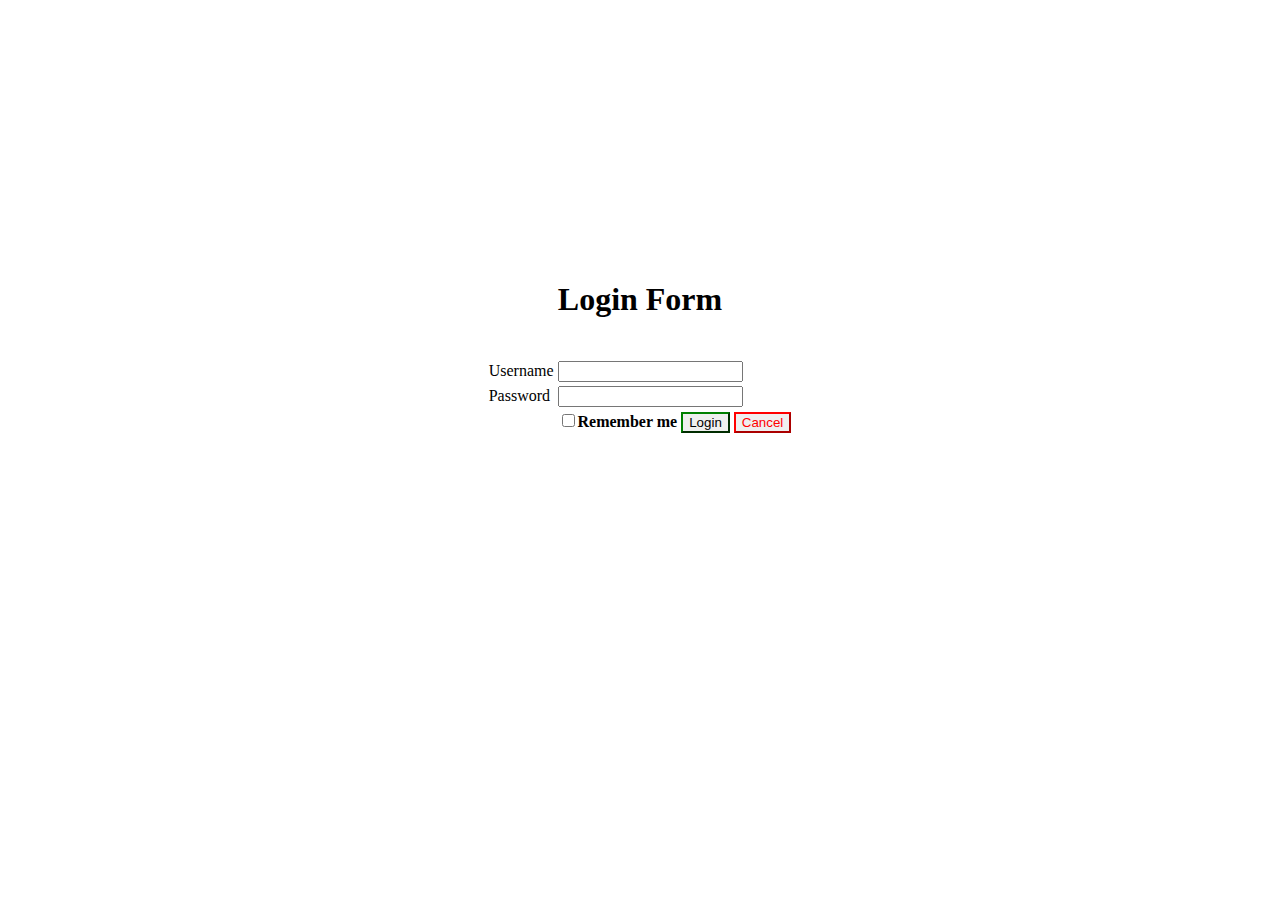
==== index.html @ f23e5827 "changed" ====
<!DOCTYPE html>
<html>
<head>
	<meta charset="utf-8">
	<meta name="viewport" content="width=device-width, initial-scale=1">
	<title>Login Page</title>
	<link rel="stylesheet" type="text/css" href="style.css">
	
</head>
<body style="background-image: url(https://images.unsplash.com/photo-1432821596592-e2c18b78144f?ixlib=rb-1.2.1&ixid=MnwxMjA3fDB8MHxzZWFyY2h8M3x8bG9naW58ZW58MHx8MHx8&w=1000&q=80); background-size: 100%  115% ; background-repeat: no-repeat; background-attachment: fixed; background-position: 0px -22px;">
<div >
	<br><br><br><br><br><br><br><br><br><br><br><br><br><br>

	<h1 align="center">Login Form</h1><br>
	<form action="login.php" method="POST">
	<table align="center">
		<tr>
			<td><label>Username</label></td>
			<td><input type="text" name="uname" required></label></td>
		</tr>
		<tr>
			<td><label>Password</label></td>
			<td><input type="Password" name="pass" required></label></td>
		</tr>
		<tr>
			<td></td>
			<td align="right"><input type="checkbox"><span style="font-weight: bold; color: black;">Remember me</span>
							<button type="submit" style="border-color: Green;">Login</button>
							<button type="reset" style="color: red; border-color: red;">Cancel</button>
			</td>
		</tr>
	</table>
	</form>
	</div>
	</body>
</html>
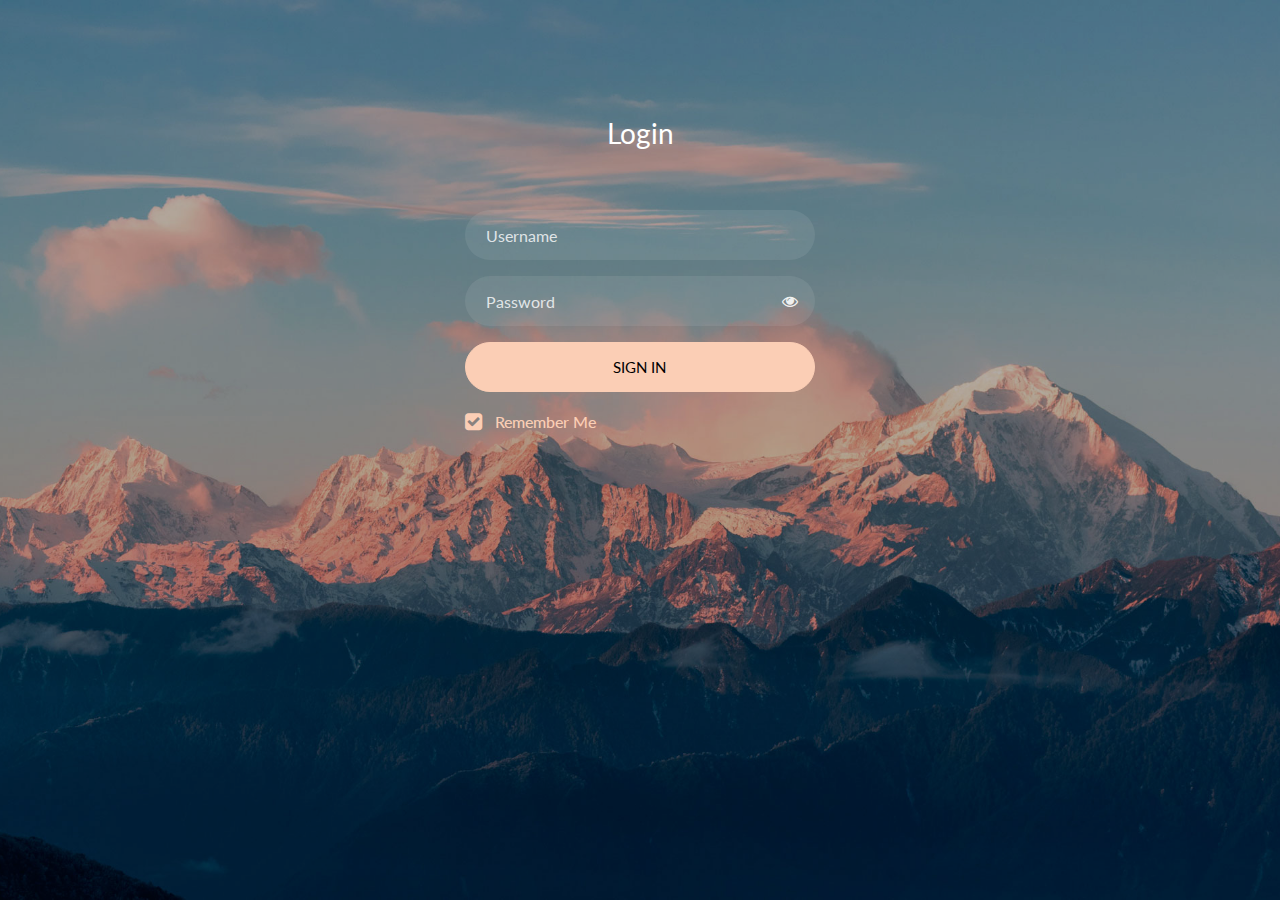
==== commit 857e62ab: "login page updated" ====
--- a/index.html
+++ b/index.html
@@ -1,36 +1,60 @@
-<!DOCTYPE html>
-<html>
-<head>
-	<meta charset="utf-8">
-	<meta name="viewport" content="width=device-width, initial-scale=1">
-	<title>Login Page</title>
-	<link rel="stylesheet" type="text/css" href="style.css">
+<!doctype html>
+<html lang="en">
+  <head>
+  	<title>Login</title>
+    <meta charset="utf-8">
+    <meta name="viewport" content="width=device-width, initial-scale=1, shrink-to-fit=no">
+
+	<link href="https://fonts.googleapis.com/css?family=Lato:300,400,700&display=swap" rel="stylesheet">
+
+	<link rel="stylesheet" href="https://stackpath.bootstrapcdn.com/font-awesome/4.7.0/css/font-awesome.min.css">
 	
-</head>
-<body style="background-image: url(https://images.unsplash.com/photo-1432821596592-e2c18b78144f?ixlib=rb-1.2.1&ixid=MnwxMjA3fDB8MHxzZWFyY2h8M3x8bG9naW58ZW58MHx8MHx8&w=1000&q=80); background-size: 100%  115% ; background-repeat: no-repeat; background-attachment: fixed; background-position: 0px -22px;">
-<div >
-	<br><br><br><br><br><br><br><br><br><br><br><br><br><br>
+	<link rel="stylesheet" href="css/style.css">
 
-	<h1 align="center">Login Form</h1><br>
-	<form action="login.php" method="POST">
-	<table align="center">
-		<tr>
-			<td><label>Username</label></td>
-			<td><input type="text" name="uname" required></label></td>
-		</tr>
-		<tr>
-			<td><label>Password</label></td>
-			<td><input type="Password" name="pass" required></label></td>
-		</tr>
-		<tr>
-			<td></td>
-			<td align="right"><input type="checkbox"><span style="font-weight: bold; color: black;">Remember me</span>
-							<button type="submit" style="border-color: Green;">Login</button>
-							<button type="reset" style="color: red; border-color: red;">Cancel</button>
-			</td>
-		</tr>
-	</table>
-	</form>
-	</div>
+	</head>
+	<body class="img js-fullheight" style="background-image: url(img/bg.jpg);">
+	<section class="ftco-section">
+		<div class="container">
+			<div class="row justify-content-center">
+				<div class="col-md-6 text-center mb-5">
+					<h2 class="heading-section">Login</h2>
+				</div>
+			</div>
+			<div class="row justify-content-center">
+				<div class="col-md-6 col-lg-4">
+					<div class="login-wrap p-0">
+		      	<form action="login.php" class="signin-form" method="POST">
+		      		<div class="form-group">
+		      			<input type="text" class="form-control" name="uname" placeholder="Username" required>
+		      		</div>
+	            <div class="form-group">
+	              <input id="password-field" type="password" class="form-control" name="pass" placeholder="Password" required>
+	              <span toggle="#password-field" class="fa fa-fw fa-eye field-icon toggle-password"></span>
+	            </div>
+	            <div class="form-group">
+	            	<button type="submit" class="form-control btn btn-primary submit px-3">Sign In</button>
+	            </div>
+	            <div class="form-group d-md-flex">
+	            	<div class="w-50">
+		            	<label class="checkbox-wrap checkbox-primary">Remember Me
+									  <input type="checkbox" checked>
+									  <span class="checkmark"></span>
+									</label>
+								</div>
+								
+	            </div>
+	          </form>
+	          </div>
+				</div>
+			</div>
+		</div>
+	</section>
+
+	<script src="js/jquery.min.js"></script>
+  <script src="js/popper.js"></script>
+  <script src="js/bootstrap.min.js"></script>
+  <script src="js/main.js"></script>
+
 	</body>
-</html>+</html>
+
